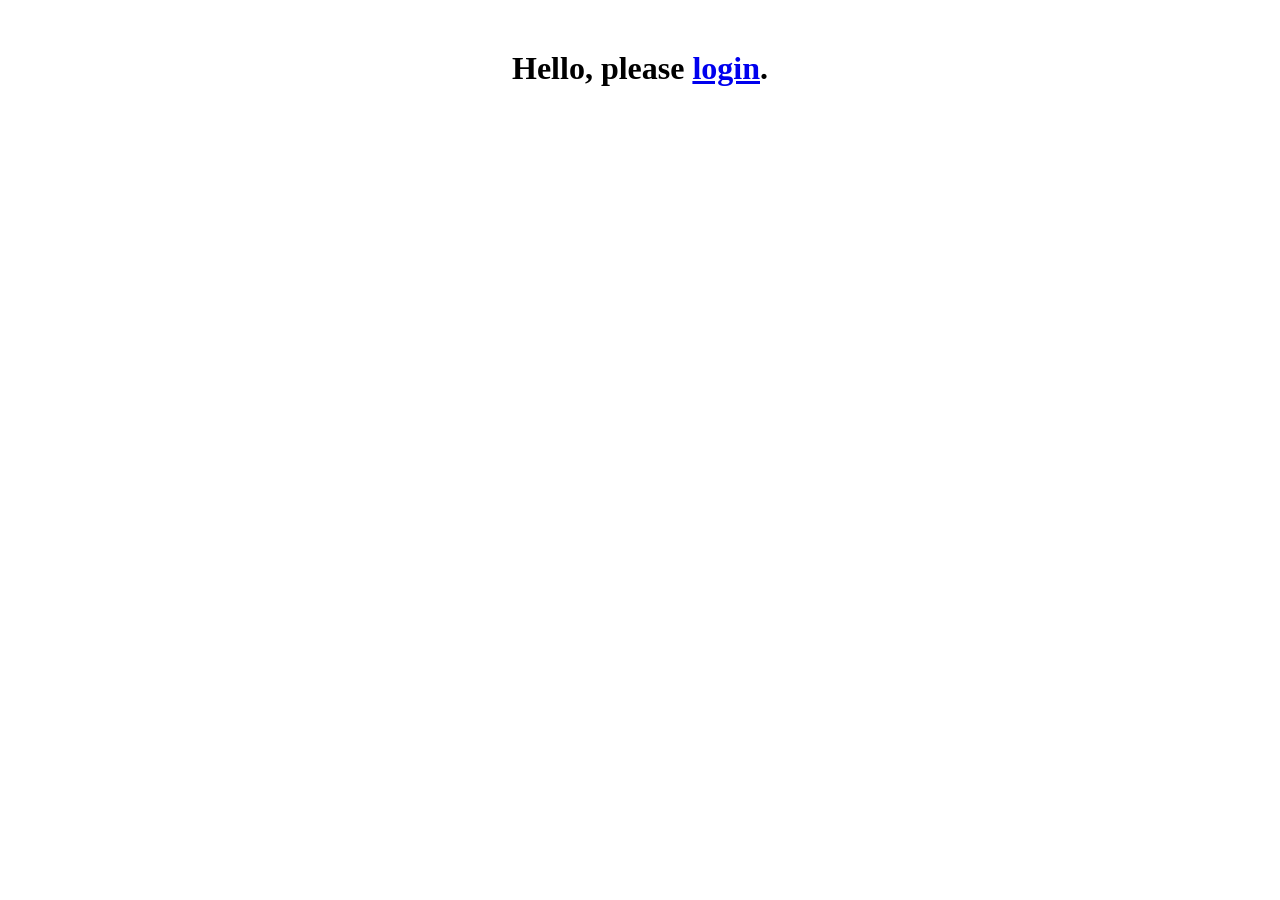
==== index.html @ 222f61bf "<!--login page-->" ====
<html>
  <head>
    <title>Home</title>
    <style>
      body {
        text-align: center;
        margin-top: 50px;
      }
      .hidden {
        display: none;
      }
    </style>
  </head>
  <body>
    <h1 id="welcomeMessage">Hello</h1>
    <button id="logoutButton" class="hidden">Logout</button>
    <script>
      const user = localStorage.getItem("user");
      if (user) {
        const parsedUser = JSON.parse(user);
        document.getElementById(
          "welcomeMessage"
        ).innerHTML = `Hello ${parsedUser.name}`;
        document.getElementById("logoutButton").classList.remove("hidden");
      } else {
        document.getElementById(
          "welcomeMessage"
        ).innerHTML = `Hello, please <a href='login.html'>login</a>.`;
      }

      document
        .getElementById("logoutButton")
        .addEventListener("click", function () {
          localStorage.removeItem("user");
          window.location.href = "login.html";
        });
    </script>
  </body>
</html>
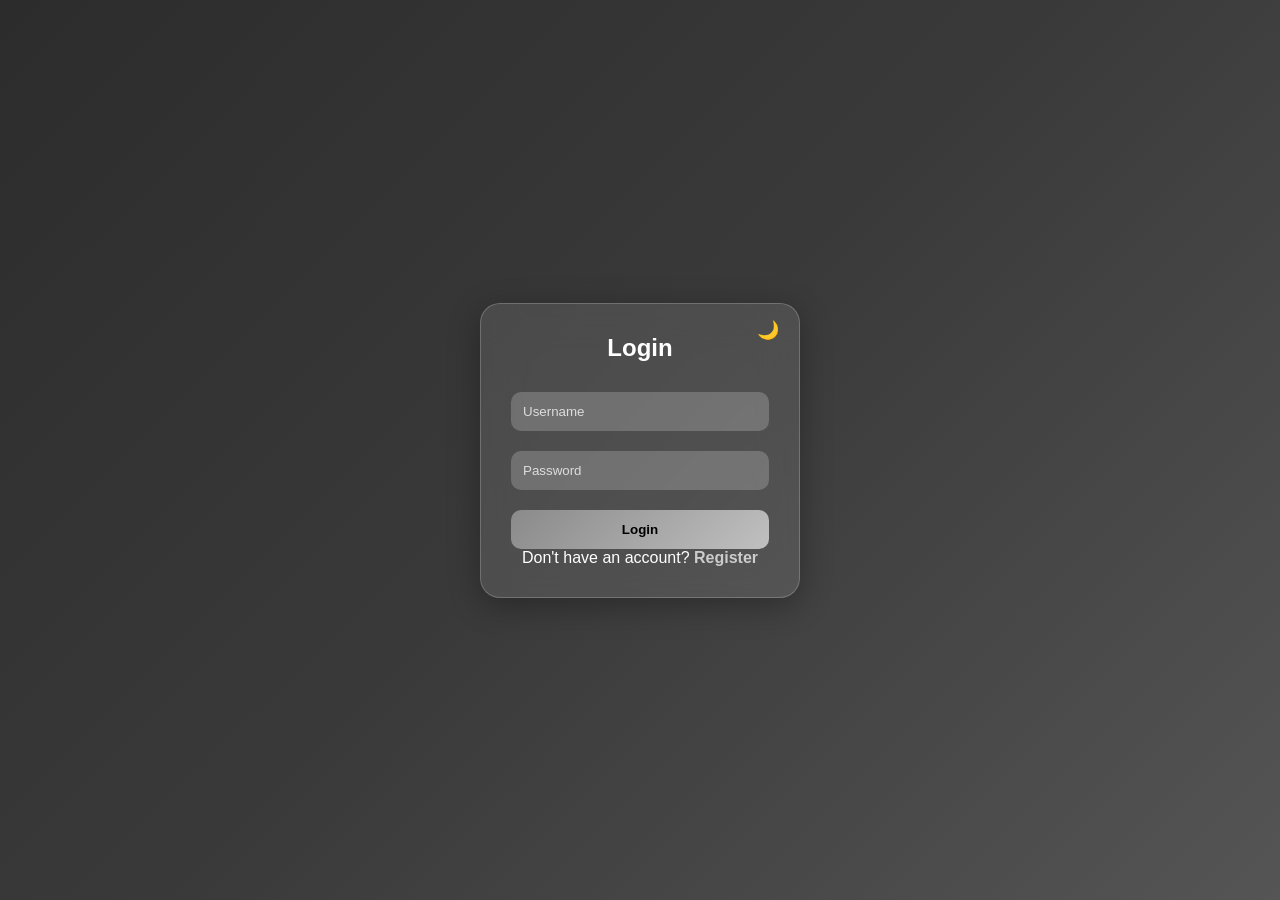
==== commit b2f5b1f9: "updated login page" ====
--- a/index.html
+++ b/index.html
@@ -1,39 +1,34 @@
-<html>
-  <head>
-    <title>Home</title>
-    <style>
-      body {
-        text-align: center;
-        margin-top: 50px;
-      }
-      .hidden {
-        display: none;
-      }
-    </style>
-  </head>
-  <body>
-    <h1 id="welcomeMessage">Hello</h1>
-    <button id="logoutButton" class="hidden">Logout</button>
-    <script>
-      const user = localStorage.getItem("user");
-      if (user) {
-        const parsedUser = JSON.parse(user);
-        document.getElementById(
-          "welcomeMessage"
-        ).innerHTML = `Hello ${parsedUser.name}`;
-        document.getElementById("logoutButton").classList.remove("hidden");
-      } else {
-        document.getElementById(
-          "welcomeMessage"
-        ).innerHTML = `Hello, please <a href='login.html'>login</a>.`;
-      }
+<!DOCTYPE html>
+<html lang="en">
+<head>
+<meta charset="UTF-8">
+<meta name="viewport" content="width=device-width, initial-scale=1.0">
+<title>Glass Login</title>
+<link rel="stylesheet" href="style.css">
+</head>
 
-      document
-        .getElementById("logoutButton")
-        .addEventListener("click", function () {
-          localStorage.removeItem("user");
-          window.location.href = "login.html";
-        });
-    </script>
-  </body>
+<body>
+
+<div class="container">
+    <div class="glass-card">
+
+        <!-- Theme Toggle -->
+        <div class="theme-toggle" onclick="toggleTheme()">🌙</div>
+
+        <h2 id="title">Login</h2>
+
+        <input type="text" id="username" placeholder="Username">
+        <input type="password" id="password" placeholder="Password">
+
+        <button onclick="login()">Login</button>
+
+        <p>
+            Don't have an account?
+            <span onclick="toggleForm()">Register</span>
+        </p>
+    </div>
+</div>
+
+<script src="script.js"></script>
+</body>
 </html>
--- a/style.css
+++ b/style.css
@@ -0,0 +1,115 @@
+* {
+    margin: 0;
+    padding: 0;
+    box-sizing: border-box;
+    font-family: Arial, Helvetica, sans-serif;
+}
+
+body {
+    height: 100vh;
+    display: flex;
+    justify-content: center;
+    align-items: center;
+    transition: 0.4s;
+}
+
+/* DARK THEME (default) */
+body.dark {
+    background: linear-gradient(135deg, #2c2c2c, #3a3a3a, #555555);
+}
+
+/* LIGHT THEME */
+body.light {
+    background: linear-gradient(135deg, #e0e0e0, #f5f5f5, #ffffff);
+}
+
+.container {
+    width: 100%;
+    display: flex;
+    justify-content: center;
+}
+
+.glass-card {
+    position: relative;
+    width: 320px;
+    padding: 30px;
+    border-radius: 20px;
+    backdrop-filter: blur(20px);
+    background: rgba(255,255,255,0.1);
+    border: 1px solid rgba(255,255,255,0.2);
+    box-shadow: 0 8px 32px rgba(0,0,0,0.3);
+    text-align: center;
+    color: white;
+    transition: 0.4s;
+}
+
+/* Light glass card */
+body.light .glass-card {
+    background: rgba(255,255,255,0.6);
+    color: #222;
+}
+
+.glass-card h2 {
+    margin-bottom: 20px;
+}
+
+.glass-card input {
+    width: 100%;
+    padding: 12px;
+    margin: 10px 0;
+    border: none;
+    outline: none;
+    border-radius: 10px;
+    background: rgba(255,255,255,0.2);
+    color: white;
+}
+
+/* Light inputs */
+body.light input {
+    background: rgba(0,0,0,0.1);
+    color: #222;
+}
+
+.glass-card input::placeholder {
+    color: #ddd;
+}
+
+body.light input::placeholder {
+    color: #555;
+}
+
+.glass-card button {
+    width: 100%;
+    padding: 12px;
+    margin-top: 10px;
+    border: none;
+    border-radius: 10px;
+    background: linear-gradient(135deg,#8a8a8a,#c0c0c0);
+    color: black;
+    font-weight: bold;
+    cursor: pointer;
+}
+
+/* Light button */
+body.light button {
+    background: linear-gradient(135deg,#bbb,#eee);
+}
+
+.glass-card span {
+    color: #ccc;
+    cursor: pointer;
+    font-weight: bold;
+}
+
+.glass-card span:hover {
+    color: white;
+}
+
+/* Theme Toggle */
+.theme-toggle {
+    position: absolute;
+    top: 15px;
+    right: 20px;
+    cursor: pointer;
+    font-size: 18px;
+}
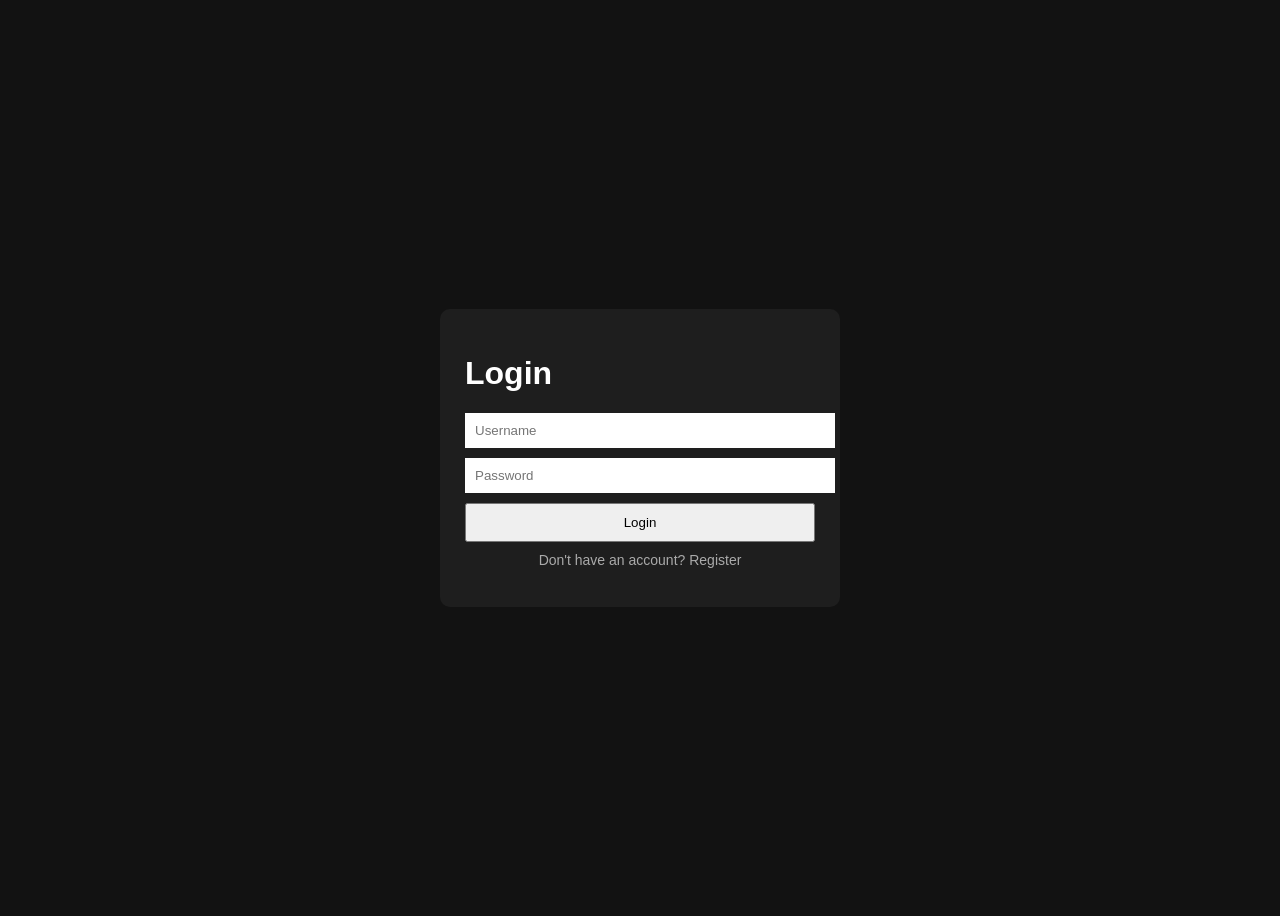
==== commit 1df298a1: "Added auth + todo system" ====
--- a/index.html
+++ b/index.html
@@ -1,34 +1,25 @@
 <!DOCTYPE html>
 <html lang="en">
 <head>
-<meta charset="UTF-8">
-<meta name="viewport" content="width=device-width, initial-scale=1.0">
-<title>Glass Login</title>
-<link rel="stylesheet" href="style.css">
+  <meta charset="UTF-8">
+  <title>Auth</title>
+  <link rel="stylesheet" href="style.css">
 </head>
-
 <body>
 
-<div class="container">
-    <div class="glass-card">
+<div class="app auth">
+  <h1 id="formTitle">Login</h1>
 
-        <!-- Theme Toggle -->
-        <div class="theme-toggle" onclick="toggleTheme()">🌙</div>
+  <input type="text" id="username" placeholder="Username">
+  <input type="password" id="password" placeholder="Password">
 
-        <h2 id="title">Login</h2>
+  <button onclick="handleAuth()">Login</button>
 
-        <input type="text" id="username" placeholder="Username">
-        <input type="password" id="password" placeholder="Password">
-
-        <button onclick="login()">Login</button>
-
-        <p>
-            Don't have an account?
-            <span onclick="toggleForm()">Register</span>
-        </p>
-    </div>
+  <p onclick="toggleMode()" class="switch">
+    Don't have an account? Register
+  </p>
 </div>
 
-<script src="script.js"></script>
+<script src="auth.js"></script>
 </body>
 </html>
--- a/style.css
+++ b/style.css
@@ -1,115 +1,70 @@
-* {
-    margin: 0;
-    padding: 0;
-    box-sizing: border-box;
-    font-family: Arial, Helvetica, sans-serif;
+body {
+  font-family: Arial, sans-serif;
+  background: #121212;
+  color: white;
+  display: flex;
+  justify-content: center;
+  align-items: center;
+  height: 100vh;
 }
 
-body {
-    height: 100vh;
-    display: flex;
-    justify-content: center;
-    align-items: center;
-    transition: 0.4s;
+/* Shared container */
+.app {
+  width: 350px;
+  background: #1e1e1e;
+  padding: 25px;
+  border-radius: 10px;
 }
 
-/* DARK THEME (default) */
-body.dark {
-    background: linear-gradient(135deg, #2c2c2c, #3a3a3a, #555555);
+/* Auth styles */
+.auth input {
+  width: 100%;
+  padding: 10px;
+  margin-bottom: 10px;
+  border: none;
 }
 
-/* LIGHT THEME */
-body.light {
-    background: linear-gradient(135deg, #e0e0e0, #f5f5f5, #ffffff);
+.auth button {
+  width: 100%;
+  padding: 10px;
+  cursor: pointer;
 }
 
-.container {
-    width: 100%;
-    display: flex;
-    justify-content: center;
+.switch {
+  margin-top: 10px;
+  text-align: center;
+  cursor: pointer;
+  font-size: 14px;
+  color: #aaa;
 }
 
-.glass-card {
-    position: relative;
-    width: 320px;
-    padding: 30px;
-    border-radius: 20px;
-    backdrop-filter: blur(20px);
-    background: rgba(255,255,255,0.1);
-    border: 1px solid rgba(255,255,255,0.2);
-    box-shadow: 0 8px 32px rgba(0,0,0,0.3);
-    text-align: center;
-    color: white;
-    transition: 0.4s;
+/* Todo styles */
+.input-container {
+  display: flex;
+  margin-bottom: 20px;
 }
 
-/* Light glass card */
-body.light .glass-card {
-    background: rgba(255,255,255,0.6);
-    color: #222;
+input {
+  flex: 1;
+  padding: 10px;
+  border: none;
 }
 
-.glass-card h2 {
-    margin-bottom: 20px;
+button {
+  padding: 10px;
+  cursor: pointer;
 }
 
-.glass-card input {
-    width: 100%;
-    padding: 12px;
-    margin: 10px 0;
-    border: none;
-    outline: none;
-    border-radius: 10px;
-    background: rgba(255,255,255,0.2);
-    color: white;
+li {
+  list-style: none;
+  padding: 10px;
+  margin-bottom: 10px;
+  background: #2a2a2a;
+  display: flex;
+  justify-content: space-between;
 }
 
-/* Light inputs */
-body.light input {
-    background: rgba(0,0,0,0.1);
-    color: #222;
-}
-
-.glass-card input::placeholder {
-    color: #ddd;
-}
-
-body.light input::placeholder {
-    color: #555;
-}
-
-.glass-card button {
-    width: 100%;
-    padding: 12px;
-    margin-top: 10px;
-    border: none;
-    border-radius: 10px;
-    background: linear-gradient(135deg,#8a8a8a,#c0c0c0);
-    color: black;
-    font-weight: bold;
-    cursor: pointer;
-}
-
-/* Light button */
-body.light button {
-    background: linear-gradient(135deg,#bbb,#eee);
-}
-
-.glass-card span {
-    color: #ccc;
-    cursor: pointer;
-    font-weight: bold;
-}
-
-.glass-card span:hover {
-    color: white;
-}
-
-/* Theme Toggle */
-.theme-toggle {
-    position: absolute;
-    top: 15px;
-    right: 20px;
-    cursor: pointer;
-    font-size: 18px;
+.completed {
+  text-decoration: line-through;
+  opacity: 0.5;
 }
